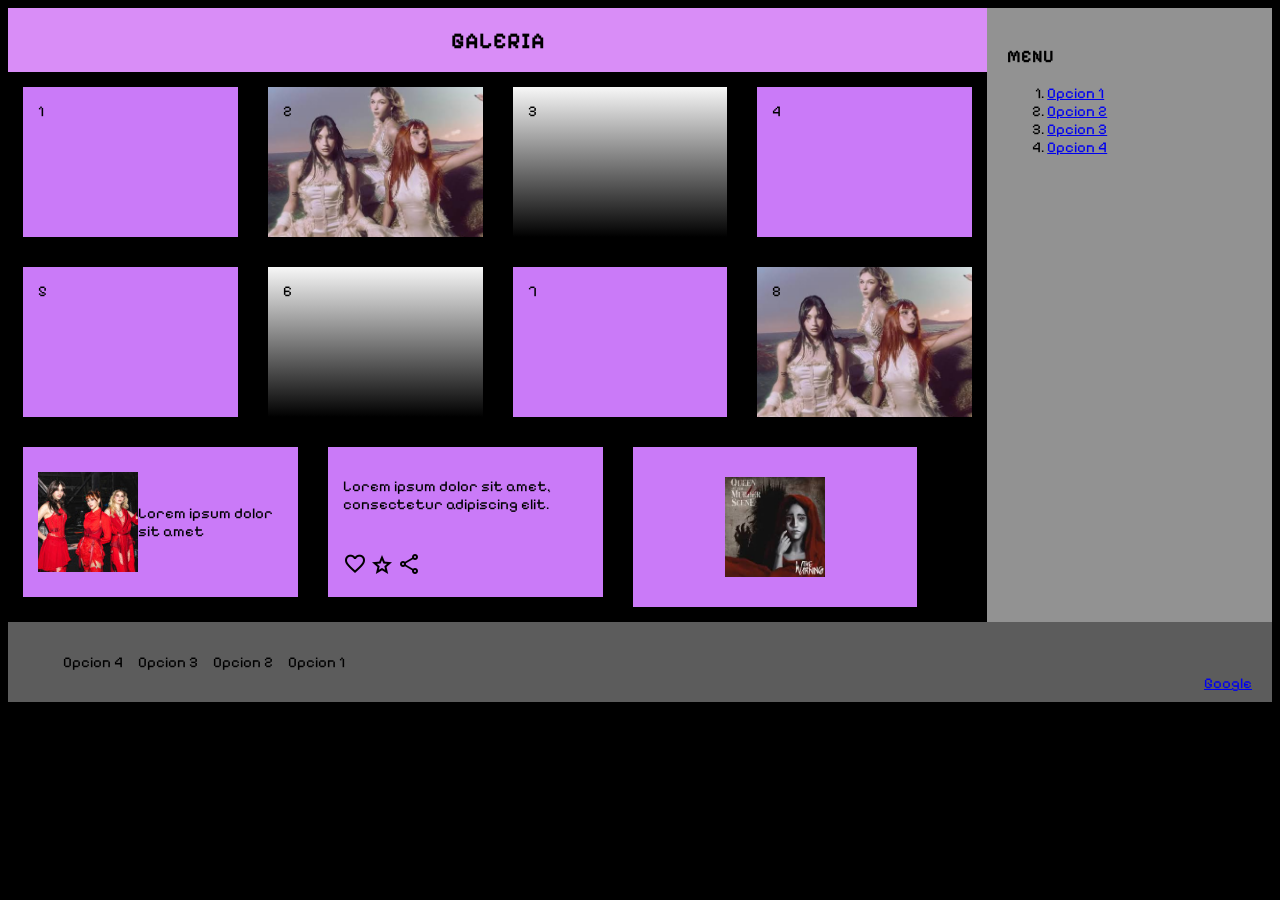
==== Unidad 1/Puntuacion1/index.html @ 7a33d1ab "Agrego nueva carpeta" ====
<!DOCTYPE html>
<html lang="es">
    <head>
        <meta charset="UTF-8">
        <meta author="Eduardo Santana">
        <meta keywords="Desarrollador web, Desarrollador de software">
        <meta name="viewport" content="width=device-width, initial-scale=1.0">
    <title>Galería y Flexbox</title>
<!--Seccion de links-->
<link rel="stylesheet" href="img/evering is falling.jpg">
 <link rel="preconnect" href="https://fonts.googleapis.com">
 <link rel="preconnect" href="https://fonts.gstatic.com" crossorigin>
<link href="https://fonts.googleapis.com/css2?family=Pixelify+Sans:wght@400..700&family=Press+Start+2P&display=swap" rel="stylesheet">
<link rel="icon" href="img/images.ico" type= "image/x-icon">
<link rel="stylesheet" href="https://fonts.googleapis.com/css2?family=Material+Symbols+Outlined:opsz,wght,FILL,GRAD@24,400,0,0" />
<!--Archivo CSS-->    
<link rel="stylesheet" href="CSS/Style.CSS">
</head>
<body>
    <main>
        <!-- SECCION PRINCIPAL (80% DEL ANCHO) -->
         <section id="principal">
            <h1 id="titulo">GALERIA</h1>
            <!--AREA DE GALERIA---->
         <section id="section-1">
                <section class="secundario">
                    <article class="articulo"> 1</article>
                    <article class="articulo" id="img-bg"> 2</article>
                    <article class="articulo" id="color-dg"> 3</article>
                    <article class="articulo"> 4</article>
                </section>

                <section class="secundario">
                    <article class="articulo">5</article>
                    <article class="articulo" id="color-dg">6</article>
                    <article class="articulo">7</article>
                    <article class="articulo" id="img-bg">8</article>
                </section>
            </section>
             <section id="section-2">
                <article class="articulo" id="art2-caja1">
                    <img src="img/aeciof3i9pp8jpzzaooq.jpg" alt="imagen recuadro 1" width="100" height="100">
                    <p>Lorem ipsum dolor sit amet</p>
                </article>
              <article class="articulo" id="art2-caja2"> 
                 <p class="texto-lorem">Lorem ipsum dolor sit amet, consectetur adipiscing elit.</p>
                <p class="iconos-contenedor">
                <p class="material-symbols-outlined icono">favorite</p>
                <p class="material-symbols-outlined icono">star</p>
             <p class="material-symbols-outlined icono">share</p>
                     </p>
            </article>
                <article class="articulo" id="art2-caja3"> 
                    <img src="img/images (1).jpg" alt="Imagen recuadro 3" alt="Imagen recuadro 3" width="100">
                </article>
            </section>
        </section>
            </section>
        </section>
 <!--AREA DE MENU (20% DEL ANCHO) -->
        <aside id="menu">
            <h3>MENU</h3>
                    <ol>
                        <li><a href="https://thewarningband.com/?srsltid=AU7gw4VwC914fJ0GF3k2mSpoINauiZXWcnEu5wlnwugHmapmePW8lEGc" target="_blank">Opcion 1</a></li>
                        <li><a href="https://www.amazon.com.mx/Keep-Me-Fed-LP-Warning/dp/B0CXH83D2D" target="_blank">Opcion 2</a></li>
                        <li><a href="https://www.amazon.com.mx/ERROR-WARNING/dp/B0CLLZMYWR" target="_blank">Opcion 3</a></li>
                        <li><a href="https://www.amazon.com.mx/Warning-Queen-Murder-Scene/dp/B0DWY1L1HQ" target="_blank">Opcion 4</a></li>
                    </ol>
        </aside>
    </main>
 <!--AREA DEL FOOTER-->
    <footer id="pie">
    <section id="section-footer-1">
        <section id="pie-nav">
            <ul>
                <li> Opcion 4 </li>
                <li> Opcion 3 </li>
                <li> Opcion 2 </li>
                <li> Opcion 1 </li>
            </ul>
        </section>
        <a href="https://www.google.com/" target="_blank" id="link-google">Google</a>
    </section>
    <aside class="aside-footer">
        <article id="instagram"></article>
        <article id="Mensaje"></article>
        <article id="Telefono"></article>
    </aside>
</footer>
</body>
</html>
---- Unidad 1/Puntuacion1/CSS/Style.CSS ----
main{
    display: flex;
}
 
body{
    background-color: #000000;
    font-optical-sizing: auto;
    font-family: "Pixelify Sans", sans-serif;
    font-weight: 100;
    font-style: normal;
    font-size: 15px;
}
 
#texto{
    background-color: rgb(255, 255, 255);
    font-size: 20px;
    color: rgb(255, 255, 255);
    font-family: 'Franklin Gothic Medium', 'Arial Narrow', Arial, sans-serif;
}

#titulo{
    text-align: center
}
 
#principal{
    background-color: rgb(217, 141, 247);
    width: 80%;
 
}
 
#menu{
    background-color: #929292;
    width: 20%;
    padding: 20px;
}
 
#section-1{
    background-color: black;
   
}
 
#section-2{
    background-color: rgb(0, 0, 0);
    display: flex;
    flex-direction: row;
}
 
.secundario{
    display: flex;
    flex-direction: row;
    width: 100%;
   
}
 
.articulo{
    background-color: rgb(202, 122, 248);
    width: 25%;
    height: 120px;
    margin: 15px;
    padding: 15px;
}
 
#art2-caja1 {
    display: flex;
    flex-direction: row;
    align-items: center;               
}
 
#art2-caja3 {
    display: flex;
    justify-content: center;
    align-items: center;     
    padding: 20px;                    
}

#pie{
   background-color: rgb(92, 92, 92);
    display: flex;
    flex-direction: row;
    position: relative; 
    padding: 15px;
    min-height: 50px;
}
#section-footer-1{
   display: flex;
    flex-direction: row;
    align-items: center;
}
 
#link-google {
    position: absolute;
    bottom: 10px;
    right: 20px;
    text-decoration: underline;
}

ul{
    display: flex;
    gap: 15px;
    list-style: none;
}


#color-dg{

    background: linear-gradient(to top, rgb(0, 0, 0), rgb(247, 247, 247));

}

#img-bg{


    background-image: url("../img/evering is falling.jpg");
    background-size: cover;
    background-position: center;
    background-repeat: no-repeat;

}
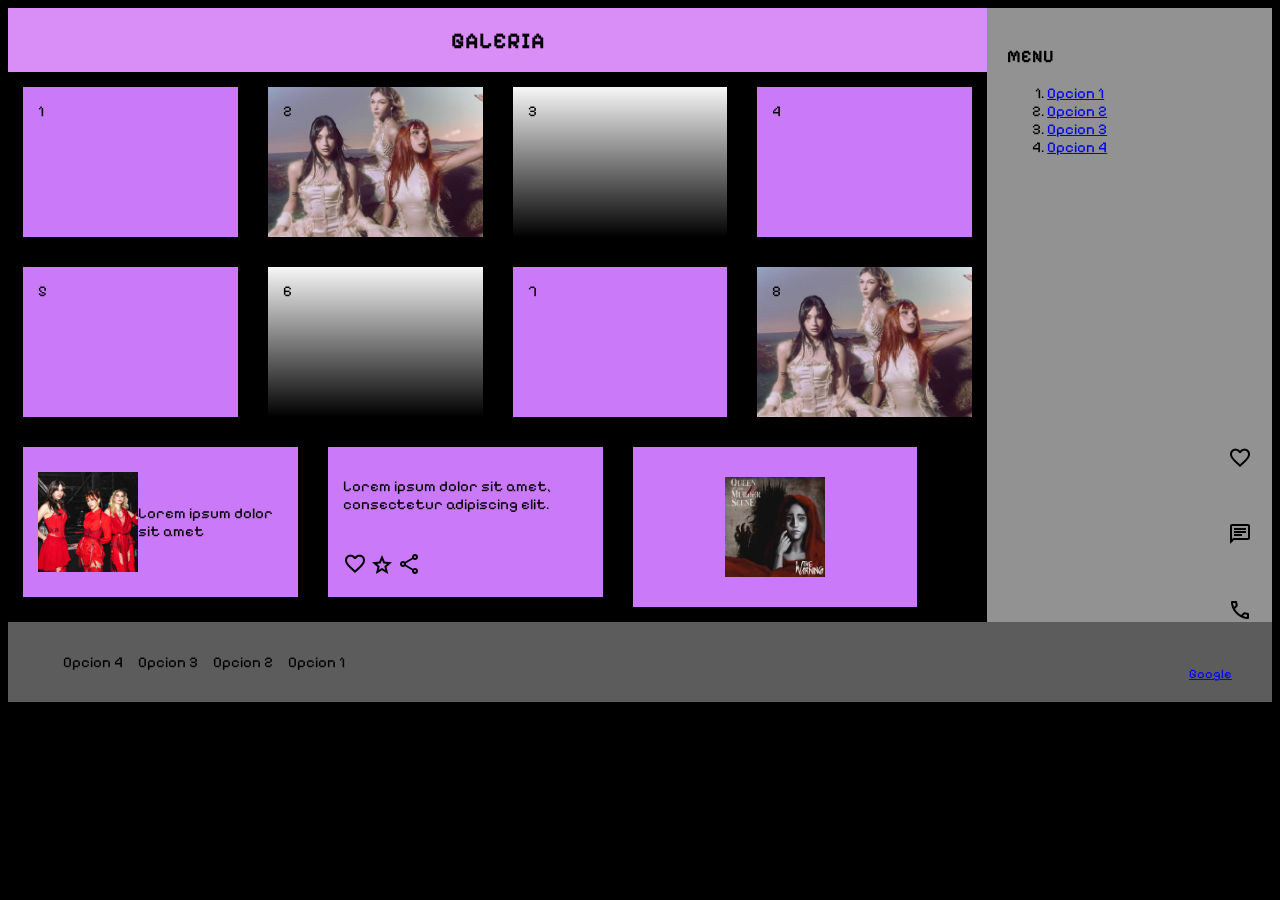
==== commit 16395ad1: "Se hizo una ultima actualizacion" ====
--- a/Unidad 1/Puntuacion1/index.html
+++ b/Unidad 1/Puntuacion1/index.html
@@ -18,7 +18,7 @@
 </head>
 <body>
     <main>
-        <!-- SECCION PRINCIPAL (80% DEL ANCHO) -->
+        <!-- SECCION PRINCIPAL -->
          <section id="principal">
             <h1 id="titulo">GALERIA</h1>
             <!--AREA DE GALERIA---->
@@ -57,7 +57,7 @@
         </section>
             </section>
         </section>
- <!--AREA DE MENU (20% DEL ANCHO) -->
+ <!--AREA DE MENU -->
         <aside id="menu">
             <h3>MENU</h3>
                     <ol>
@@ -79,9 +79,14 @@
                 <li> Opcion 1 </li>
             </ul>
         </section>
-        <a href="https://www.google.com/" target="_blank" id="link-google">Google</a>
     </section>
     <aside class="aside-footer">
+        <p class="iconos footer">
+            <p class="material-symbols-outlined icono">favorite</p>
+            <p class="material-symbols-outlined icono">message</p>
+            <p class="material-symbols-outlined icono">phone</p>
+        </p>
+        <a href="https://www.google.com/" target="_blank" id="link-google">Google</a>
         <article id="instagram"></article>
         <article id="Mensaje"></article>
         <article id="Telefono"></article>
--- a/Unidad 1/Puntuacion1/CSS/Style.CSS
+++ b/Unidad 1/Puntuacion1/CSS/Style.CSS
@@ -81,6 +81,37 @@
     padding: 15px;
     min-height: 50px;
 }
+
+.aside-footer{
+    position: absolute;
+    right: 20px;
+    bottom: 10px;
+    display: flex;
+    flex-direction: column;
+    align-items: flex-end;
+    gap: 4px;
+}
+
+.iconos-footer {
+    display: flex;
+    gap: 10px;
+    margin: 0;
+}
+
+.iconos-footer .icono {
+    font-size: 18px;
+    color: #ffffff;     
+    display: inline;
+    margin: 0;
+}
+
+
+#link-google {
+    color: blue;
+    font-size: 13px;
+    text-decoration: underline;
+}
+
 #section-footer-1{
    display: flex;
     flex-direction: row;
